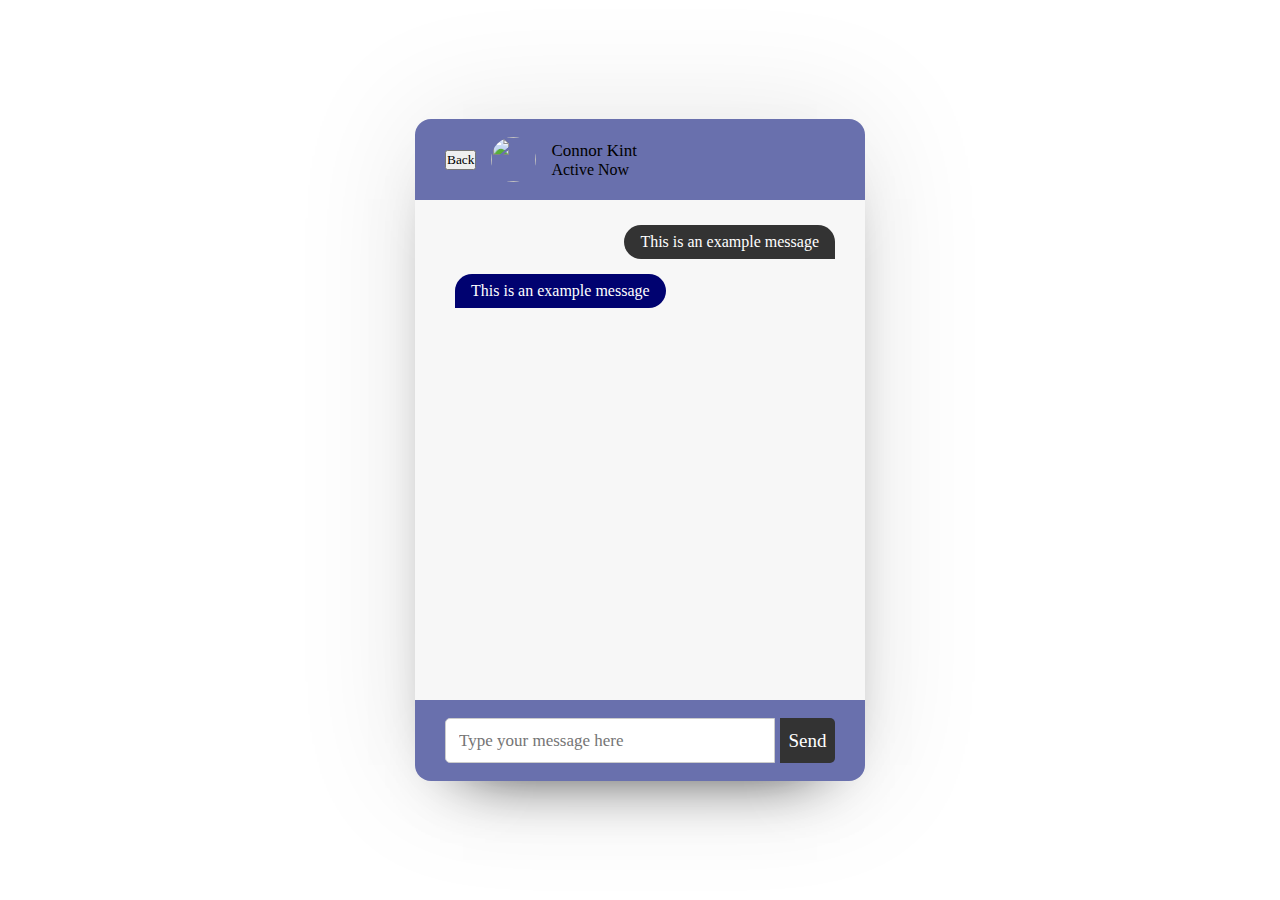
==== chat.html @ 78f8611f "Finished Chat page" ====
<html lang="en">
    <head>
        <meta charset="UTF-8">
        <meta name="viewport" content="width=device-width, initial-scale=1.0">
        <meta http-equiv="X-UA-Compatible" content="ie=edge">
        <title>Comp Sci Chat</title>
        <link rel="stylesheet" href="style.css">
    
    </head>
    <body>
        <div class="wrapper">
            <section class="chat-area">
                <header>
                    <button type="button">Back</button>
                    <img src="#" alt="">
                    <div class="details">
                        <span>Connor Kint</span>
                        <p>Active Now</p>
                    </div>
                </header>
                <div class="chat-box">
                    <div class="chat outgoing">
                        <div class="details">
                            <p>This is an example message</p>
                        </div>
                    </div>
                    <div class="chat incoming">
                        <div class="details">
                            <p>This is an example message</p>
                        </div>
                    </div>
                </div>
                <form action="#" class="typing-area">
                    <input type="text" placeholder="Type your message here">
                    <button>Send</button>
                </form>
            </section>
        </div>
    </body>
</html>
---- style.css ----
*{
    margin: 0;
    padding: 0;
    box-sizing: border-box;
    text-decoration: none;
    font-family:'Times New Roman', Times, sans-serif;
}
body {
    display: flex;
    align-items: center;
    justify-content: center;
    min-height: 100vh;
    background: rgb(255, 255, 255);
}
.wrapper{
    background: rgb(105, 112, 173);
    max-width: 450px;
    width: 100%;
    border-radius: 16px;
    box-shadow: 0 0 128px 0 rgba(0,0,0,0.1),
                0 32px 64px -48px rgba(0,0,0.5);
}

.form{
    padding: 25px 30px;
}
.form header{
    font-size: 25px;
    font-weight: 600;
    padding-bottom: 10px;
    border-bottom: 1px solid #e6e6e6;
}
.form form{
    margin: 20px 0;
}
.form form .error-txt{
    color: #721c24;
    background: #f8d7da;
    padding: 8px 10px;
    text-align: center;
    border-radius: 5px;
    margin-bottom: 10px;
    border: 1px solid #f5c6cb;
}
.form form .name-details{
    display: flex;
}

.form form .field{
    display: flex;
    margin-bottom: 10px;
    flex-direction: column;
    margin-bottom: 10px;
}
.form form .field label{
    margin-bottom: 2px;
}
.form form .input input{
    height: 40px;
    width: 100%;
    font-size: 16px;
    padding: 0 10px;
    border: 1px solid #ccc;
    border-radius: 5px;
}
.form form .field input{
    outline: none;
}
.form form .image input{
    font-size: 17px;
}
.form form .button input{
    margin-top: 13px;
    border: none;
    color:#ccc;
    font-size: 17px;
    border-radius: 5px;
    cursor: pointer;
    height: 50px;
    background: rgb(0, 2, 112);
}
.form .linkt{
    text-align: center;
    margin: 10px 0;
    font-size: 17px;
}
.form .link a{
    color: #333;
}
.form .link a:hover{
    text-decoration: underline;
}



/* Users page Code */
.users{
    padding: 25px 30px;
}
.users header,
.users-list a{
    display: flex;
    align-items: center;
    padding-bottom: 20px;
    justify-content: space-between;
    border-bottom: 2px solid #e6e6e6;
}
.wrapper img{
    object-fit: cover;
    border-radius: 50%;
}
.users header .content,
.users-list a .content{
    display: flex;
    align-items: center;
}
.users header .content img{
    height: 50px;
    width: 50px;
}
.users header .details,
.users-list a .details{
    margin-left: 15px;
}
.users header .details span,
.users-list a .details span{
    font-size: 18px;
    font-weight: 500;
    color: rgb(255, 255, 255);
}
.users header .details p,
.users-list a .content .details p{
    color: rgb(0, 0, 0);
}
.users header .logout{
    color: #fff;
    font-size: 17px;
    padding: 7px 15px;
    background: #333;
    border-radius: 5px;
}
.users .search{
    margin: 20px 0;
    display: flex;
    position: relative;
    align-items: center;
    justify-content: space-between;
}
.users .search .text{
    font-size: 18px;
}
.users .search input{
    position: absolute;
    height: 42px;
    width: calc(100% - 60px);
    border: 1px solid #ccc;
    padding: 0 13px;
    font-size: 16px;
    border-radius: 5px 0 0 5px;
    outline: none;
}
.users .search button{
    position: relative;
    z-index: 1;
    width: 55px;
    height: 42px;
    border: none;
    outline: none;
    color: #fff;
    background: #333;
    cursor: pointer;
    font-size: 18px;
    border-radius: 0 5px 5px 0;
}
.users-list{
    max-height: 450px;
    overflow-y: auto;
}
.users-list a{
    margin-bottom: 10px;
    padding-bottom: 10px;
    border-bottom-color: rgb(255, 255, 255);
}
.users-list a:last-child{
    border: none;
    margin-bottom: 0px;
}
.users-list a .content img{
    height: 40px;
    width: 40px;
}
.users-list a .content p{
    color: #ffffff;
}



.chat-area header{
    display: flex;
    align-items: center;
    padding: 18px 30px;
}
.chat-area header .button{
    font-size: 18px;
    color: #333;
    width: 50px;
}
.chat-area header img{
    height: 45px;
    width: 45px;
    margin: 0 15px;
}
.chat-area header span{
    font-size: 17px;
    font-weight: 500;
}
.chat-box{
    height: 500px;
    background: #f7f7f7;
    padding: 10px 30px 20px 30px;
    overflow-y: auto;
}
.chat-box .chat{
    margin: 15px 0;
    word-wrap: break-word;
}
.chat-box .chat p{
    padding: 8px 16px;
}
.chat-box .outgoing{
    display: flex;
}
.outgoing .details{
    max-width: calc(100% - 130px);
    margin-left: auto;
}
.outgoing .details p{
    background: #333;
    color: #fff;
    border-radius: 18px 18px 0 18px;
}

.chat-box .incoming{
    display: flex;
    align-items: flex-end;
}
.chat-box .incoming .img{
    height: 35px;
    width: 35px;
}
.incoming .details{
    margin-left: 10px;
    margin-right: auto;
    max-width: calc(100% - 130px);
    
}
.incoming .details p{
    background: rgb(0, 2, 112);
    color:#fff;
    border-radius: 18px 18px 18px 0;
}
.chat-area .typing-area{
    padding: 18px 30px;
    display: flex;
    justify-content: space-between;
}
.typing-area input{
    height: 45px;
    width: calc(100% - 60px);
    font-size: 17px;
    border: 1px solid #ccc;
    padding: 0 13px;
    border-radius: 5px 0 0 5px;
    outline: none;
}
.typing-area button{
    width:55px;
    border: none;
    outline: none;
    background: #333;
    color: #fff;
    font-size: 19px;
    cursor: pointer;
    border-radius: 0 5px 5px 0;
}
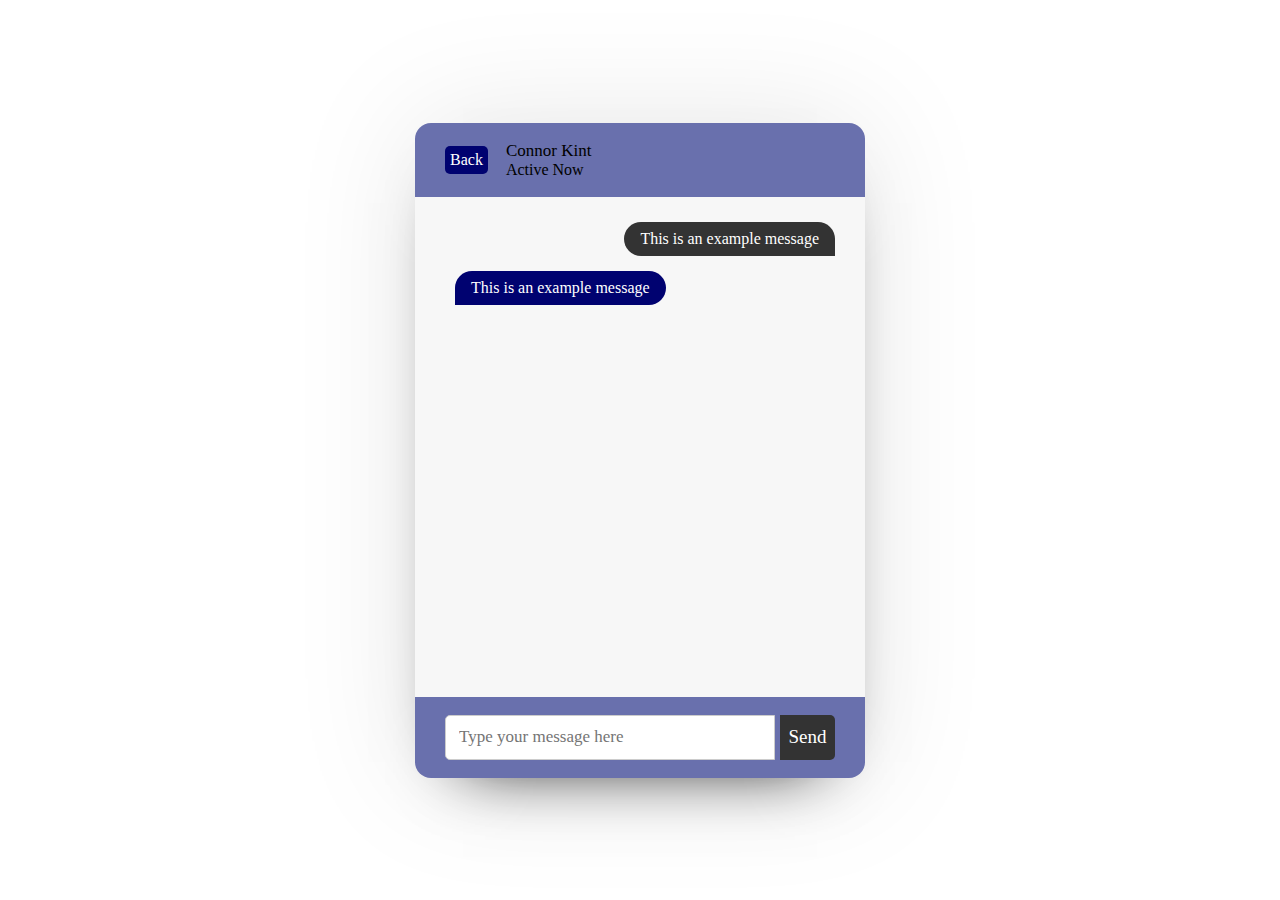
==== commit 81dd2994: "REmoved Images and Started JS" ====
--- a/chat.html
+++ b/chat.html
@@ -12,7 +12,6 @@
             <section class="chat-area">
                 <header>
                     <button type="button">Back</button>
-                    <img src="#" alt="">
                     <div class="details">
                         <span>Connor Kint</span>
                         <p>Active Now</p>
--- a/style.css
+++ b/style.css
@@ -105,18 +105,11 @@
     justify-content: space-between;
     border-bottom: 2px solid #e6e6e6;
 }
-.wrapper img{
-    object-fit: cover;
-    border-radius: 50%;
-}
+
 .users header .content,
 .users-list a .content{
     display: flex;
     align-items: center;
-}
-.users header .content img{
-    height: 50px;
-    width: 50px;
 }
 .users header .details,
 .users-list a .details{
@@ -185,10 +178,6 @@
     border: none;
     margin-bottom: 0px;
 }
-.users-list a .content img{
-    height: 40px;
-    width: 40px;
-}
 .users-list a .content p{
     color: #ffffff;
 }
@@ -199,21 +188,26 @@
     display: flex;
     align-items: center;
     padding: 18px 30px;
-}
-.chat-area header .button{
-    font-size: 18px;
-    color: #333;
-    width: 50px;
-}
-.chat-area header img{
-    height: 45px;
-    width: 45px;
-    margin: 0 15px;
+    
+}
+.chat-area header button{
+    font-size: 16px;
+    color: white;
+    background: rgb(0, 2, 112);
+    border: none;
+    margin-right: 18px;
+    padding: 5px 5px;
+    text-align: center;
+    border-radius: 5px 5px 5px 5px;
+    
 }
 .chat-area header span{
     font-size: 17px;
     font-weight: 500;
-}
+    
+    
+}
+
 .chat-box{
     height: 500px;
     background: #f7f7f7;
@@ -244,10 +238,7 @@
     display: flex;
     align-items: flex-end;
 }
-.chat-box .incoming .img{
-    height: 35px;
-    width: 35px;
-}
+
 .incoming .details{
     margin-left: 10px;
     margin-right: auto;
